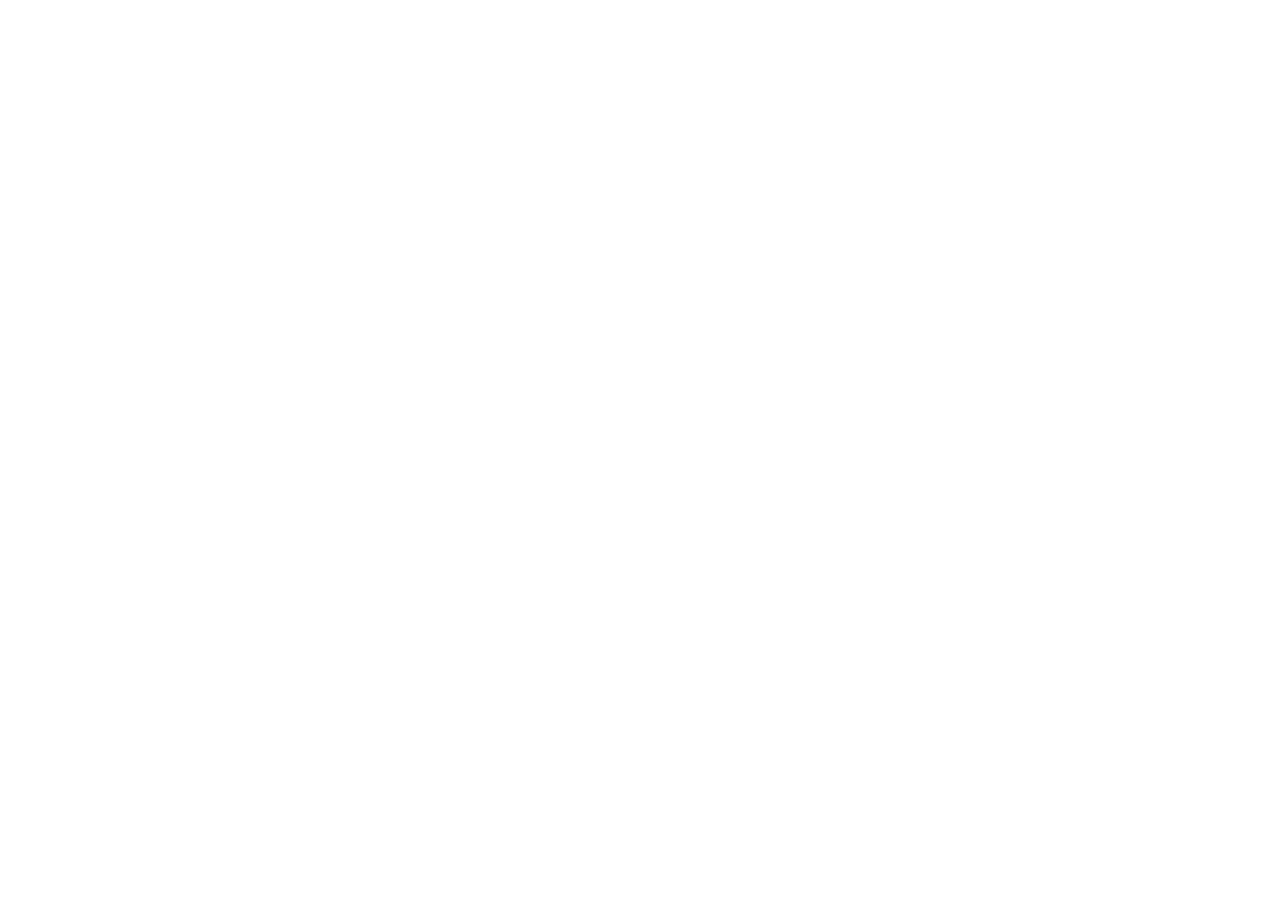
==== index.html @ c681535a "init" ====
<!DOCTYPE html>
<html lang="en">
  <head>
    <meta charset="UTF-8" />
    <meta name="viewport" content="width=device-width, initial-scale=1.0" />
    <title>TaleKrafter</title>
  </head>
  <body></body>
</html>
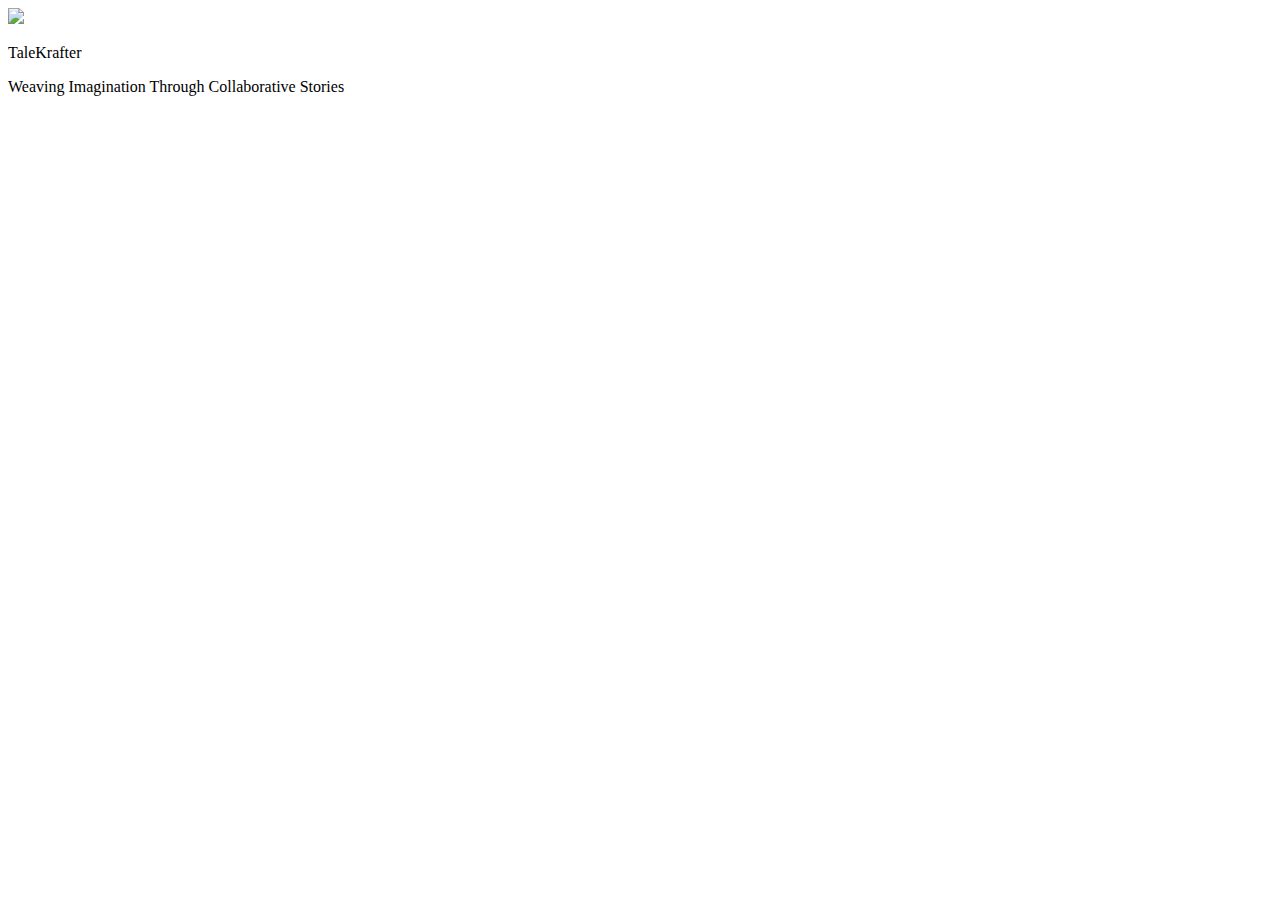
==== commit 211bf1bd: "landing-intial" ====
--- a/index.html
+++ b/index.html
@@ -4,6 +4,21 @@
     <meta charset="UTF-8" />
     <meta name="viewport" content="width=device-width, initial-scale=1.0" />
     <title>TaleKrafter</title>
+    <link rel="stylesheet" href="styles.css" />
   </head>
-  <body></body>
+  <body>
+    <div class="nav-main">
+      <img
+        id="nav-logo"
+        src="tk-nobg.png"
+        target="_blank"
+        rel="noopener noreferrer"
+      />
+    </div>
+
+    <div class="pg">
+      <p id="headl">TaleKrafter</p>
+      <p id="subtl">Weaving Imagination Through Collaborative Stories</p>
+    </div>
+  </body>
 </html>
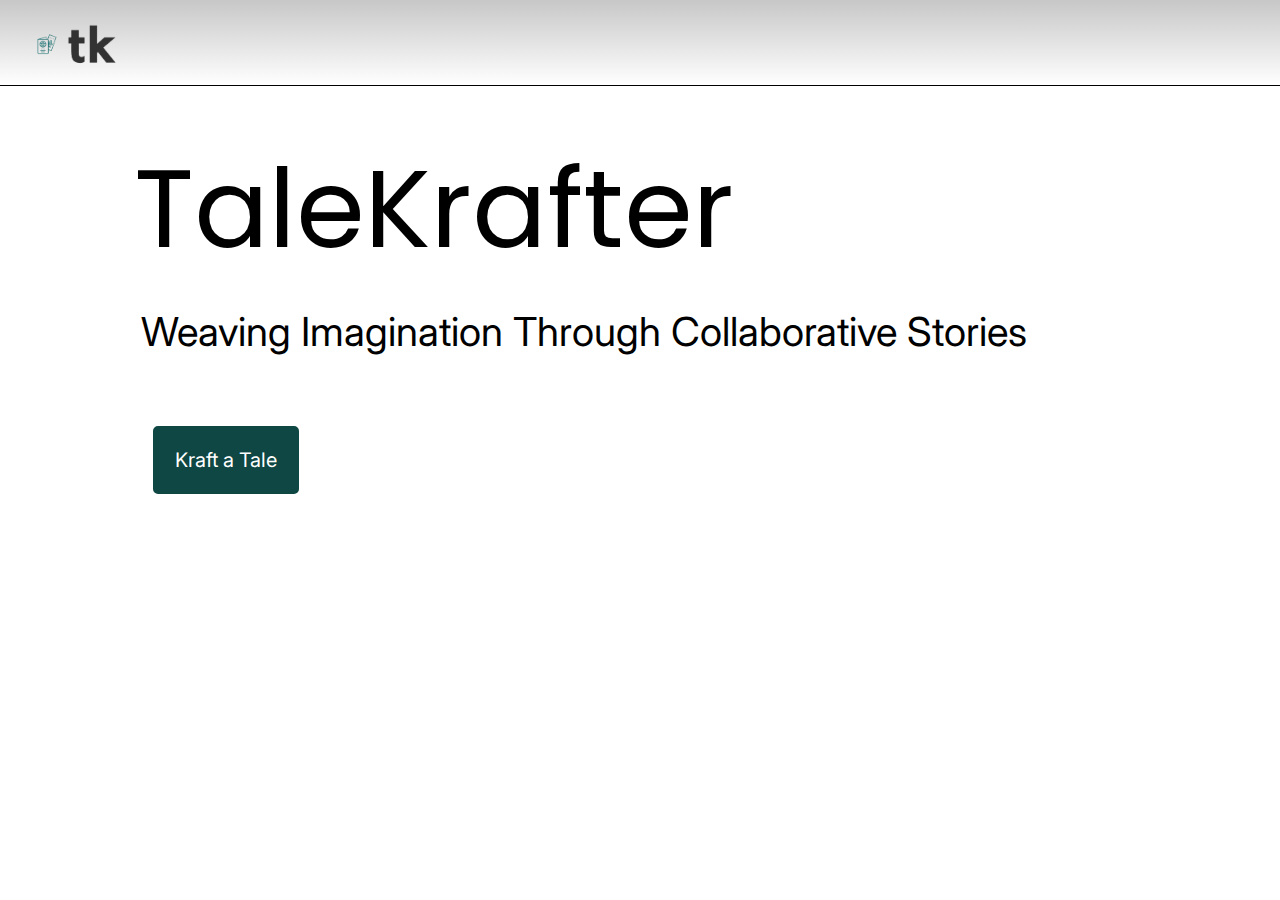
==== commit 7e7f51c7: "added button" ====
--- a/index.html
+++ b/index.html
@@ -20,5 +20,9 @@
       <p id="headl">TaleKrafter</p>
       <p id="subtl">Weaving Imagination Through Collaborative Stories</p>
     </div>
+
+    <a href="main.html"
+      ><button class="button button-3">Kraft a Tale</button></a
+    >
   </body>
 </html>
--- a/styles.css
+++ b/styles.css
@@ -0,0 +1,68 @@
+@import url("https://fonts.googleapis.com/css2?family=Poppins:wght@600&display=swap");
+@import url("https://fonts.googleapis.com/css2?family=Inter:wght@200&display=swap");
+
+/* main div */
+.pg {
+  width: 100%;
+  height: 100%;
+}
+
+/* title */
+
+#headl {
+  font-size: 110px;
+  margin-left: 10%;
+  margin-bottom: 15px;
+  margin-top: 10%;
+  font-family: "Poppins", sans-serif;
+}
+
+/* subtitle */
+
+#subtl {
+  font-size: 40px;
+  margin-left: 10.5%;
+  margin-top: 0px;
+  margin-bottom: 70px;
+  font-family: "Inter", sans-serif;
+}
+
+/* nav bar */
+
+.nav-main {
+  height: 85px;
+  width: 100%;
+  background-image: linear-gradient(#c7c7c7, white);
+  position: fixed;
+  top: 0;
+  left: 0;
+  border-bottom: solid black 1px;
+}
+
+#nav-logo {
+  height: 50px;
+  width: auto;
+  padding: 10px;
+  margin-bottom: 20px;
+  float: left;
+  margin-left: 20px;
+  margin-top: 10px;
+}
+
+/* button */
+
+.button-3 {
+  border: 2px solid #0e4743;
+  padding: 20px;
+  background-color: #0e4743;
+  margin-left: 11.5%;
+  border-radius: 5px;
+  color: #fff;
+  font-family: "Inter", sans-serif;
+  font-size: 20px;
+  transition: 0.3s;
+}
+.button-3:hover {
+  box-shadow: 5px 5px #609693;
+  transition: 0.3s;
+}
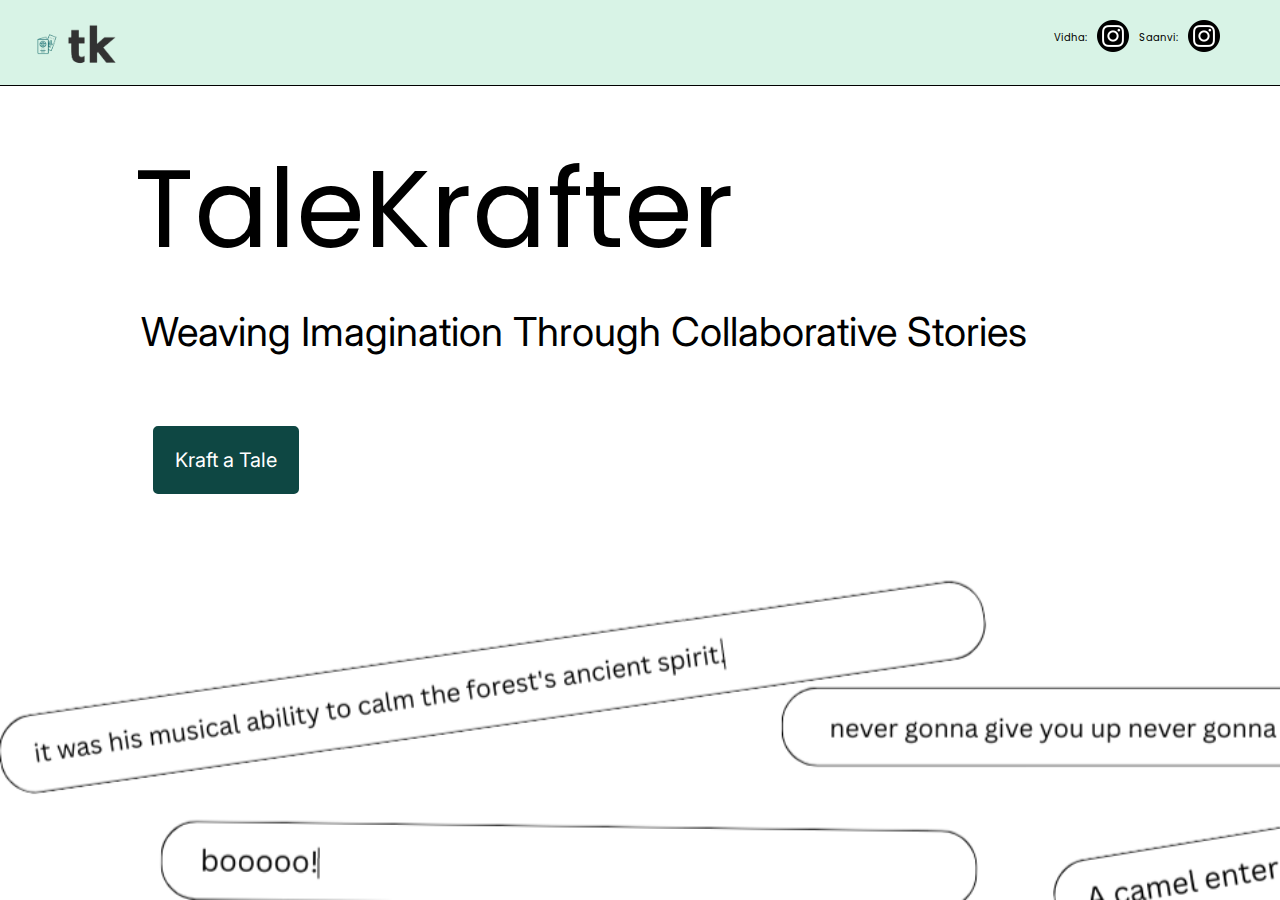
==== commit 5db74138: "added social media" ====
--- a/index.html
+++ b/index.html
@@ -5,15 +5,36 @@
     <meta name="viewport" content="width=device-width, initial-scale=1.0" />
     <title>TaleKrafter</title>
     <link rel="stylesheet" href="styles.css" />
+    <link rel="icon" href="/images/tk-nobg-favi.png" />
   </head>
   <body>
     <div class="nav-main">
       <img
         id="nav-logo"
-        src="tk-nobg.png"
+        src="/images/tk-nobg.png"
         target="_blank"
         rel="noopener noreferrer"
       />
+      <div class="nav-icons">
+        <p id="nav-name">Vidha:</p>
+        <a href="https://www.instagram.com/gytbgytbgytbgytb/"
+          ><img
+            id="nav-insta"
+            src="images/insta-icon.png"
+            target="_blank"
+            rel="noopener noreferrer"
+          />
+        </a>
+        <p id="nav-name">Saanvi:</p>
+        <a href="https://www.instagram.com/saanviahuja1/"
+          ><img
+            id="nav-insta"
+            src="images/insta-icon.png"
+            target="_blank"
+            rel="noopener noreferrer"
+          />
+        </a>
+      </div>
     </div>
 
     <div class="pg">
--- a/styles.css
+++ b/styles.css
@@ -1,6 +1,12 @@
 @import url("https://fonts.googleapis.com/css2?family=Poppins:wght@600&display=swap");
 @import url("https://fonts.googleapis.com/css2?family=Inter:wght@200&display=swap");
 
+html {
+  background: url("/images/bg3.png");
+  height: 100%;
+  background-repeat: no-repeat;
+  background-size: cover;
+}
 /* main div */
 .pg {
   width: 100%;
@@ -32,7 +38,7 @@
 .nav-main {
   height: 85px;
   width: 100%;
-  background-image: linear-gradient(#c7c7c7, white);
+  background: #d8f3e6;
   position: fixed;
   top: 0;
   left: 0;
@@ -66,3 +72,25 @@
   box-shadow: 5px 5px #609693;
   transition: 0.3s;
 }
+
+/* navbar icons right */
+
+.nav-icons {
+  padding: 20px;
+  margin-right: 30px;
+  float: right;
+  display: flex;
+}
+
+#nav-insta {
+  height: 32px;
+  width: auto;
+  margin-left: 10px;
+  margin-right: 10px;
+}
+
+#nav-name {
+  font-size: 10px;
+  font-family: "Poppins", sans-serif;
+}
+}
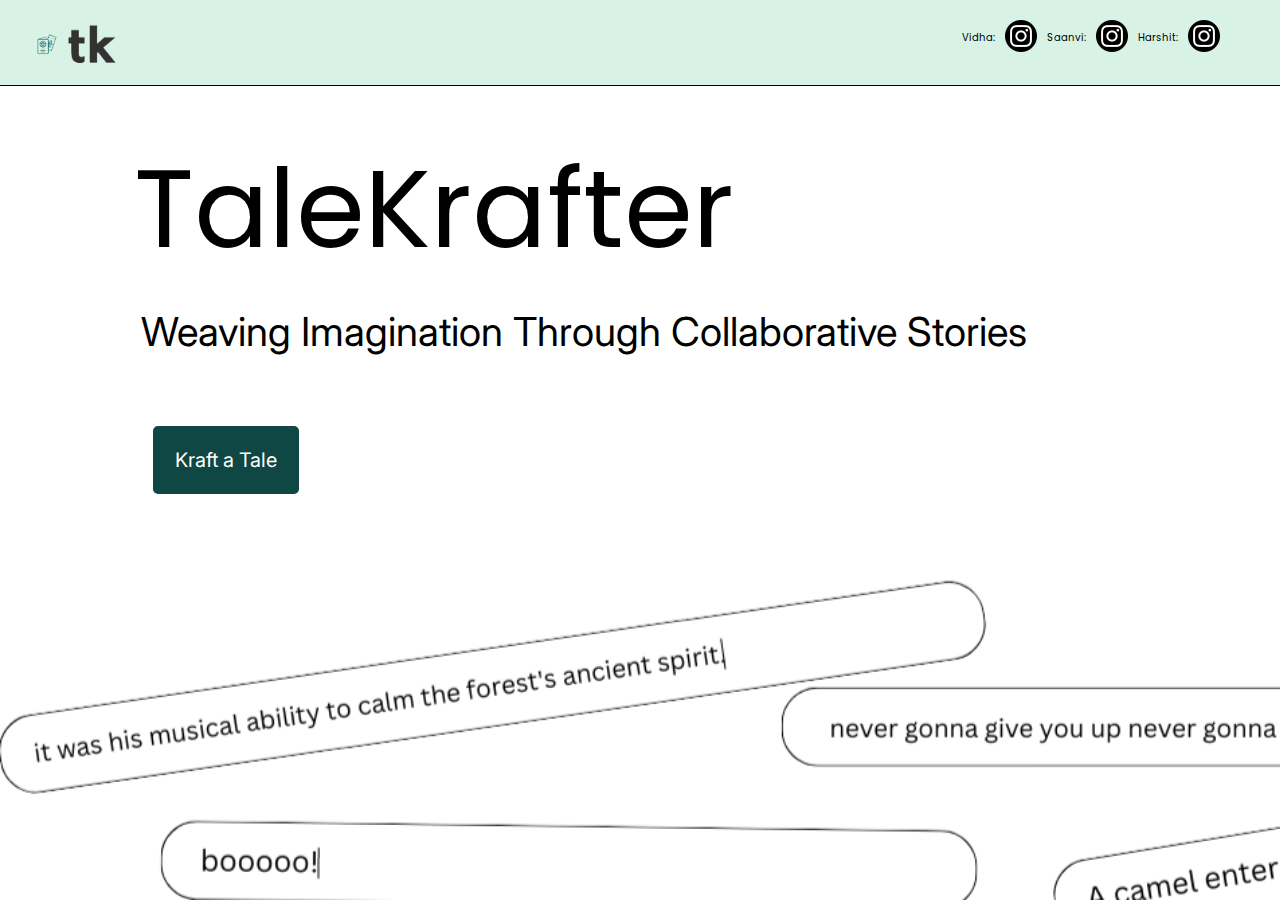
==== commit 5208c840: "insta- harshit" ====
--- a/index.html
+++ b/index.html
@@ -34,6 +34,15 @@
             rel="noopener noreferrer"
           />
         </a>
+        <p id="nav-name">Harshit:</p>
+        <a href="https://www.instagram.com/harshit_g927/"
+          ><img
+            id="nav-insta"
+            src="images/insta-icon.png"
+            target="_blank"
+            rel="noopener noreferrer"
+          />
+        </a>
       </div>
     </div>
 
--- a/styles.css
+++ b/styles.css
@@ -93,4 +93,3 @@
   font-size: 10px;
   font-family: "Poppins", sans-serif;
 }
-}
